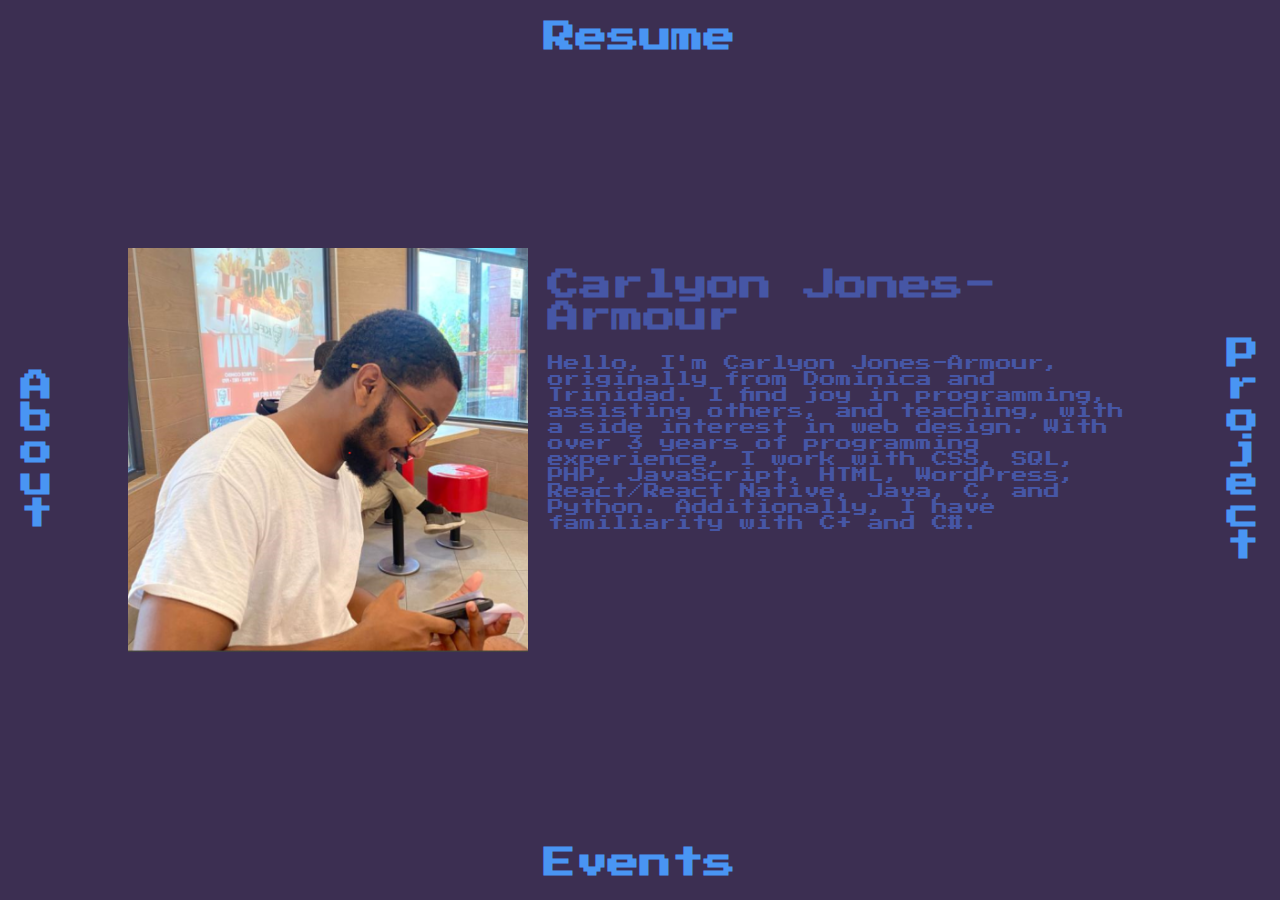
==== index.html @ 3e17600a "home, about, resume and project pages are started" ====
<!DOCTYPE html>
<html lang="en">
<head>
    <meta charset="UTF-8">
    <meta name="viewport" content="width=device-width, initial-scale=1.0">
    <link rel="stylesheet" href="style.css">
    <link href="https://fonts.googleapis.com/css2?family=Press+Start+2P&display=swap" rel="stylesheet">
    <title>Home</title>
</head>
<body>
    <h1 id="resume-header">Resume</h1>


    <div id="body-outer-section">
        <h1 id="about-header">About</h1>

        <section id="body-inner-section">
            <img id="main-image" src="images/Mrcarlyon.png" alt="Picture of carlyon">

            <div id="main-textarea">
            <h1>Carlyon Jones-Armour</h1>
            <p>
                Hello, I'm Carlyon Jones-Armour, originally from Dominica and Trinidad. I find joy in programming, assisting others, and teaching,<dr></dr>
                with a side interest in web design. With over 3 years of programming experience, I work with CSS, SQL, PHP, JavaScript, HTML, WordPress, 
                React/React Native, Java, C, and Python. Additionally, I have familiarity with C+ and C#.
            </p>
             </div>

        </section>

        <h1 id="project-header">Project</h1>
    </div>

    <h1 id="event-header">Events</h1>

    <script src="index.js"></script>
</body>
</html>
---- style.css ----
#resume-header {
    text-align: center;
  }

#body-outer-section {
    display: flex;
    justify-content: space-between;
    align-items: center;
    
}

#main-image {
    width: 400px;

}

#body-inner-section{
    color: #4656a5;
    display: flex;
    width: 80%;
}

#event-header{
    text-align: center;
}

#project-header,
#about-header{

        writing-mode: vertical-rl; 
        text-orientation: upright; 
        /* transform: rotate(180deg); */

}

#main-textarea{
    width: 60%;
    margin-left: 20px;
}



body {
    display: flex;
    flex-direction: column;
    min-height: 100vh;
    font-family: 'Press Start 2P', cursive;
}

body, html {
    background-color: #3c2f52;
    color: #4995f3;
    margin: 0;
    padding: 0;
    height: 100%;
    overflow: hidden;
}

#body-outer-section {
    flex: 1;

}



/* #project-header {
    align-self: flex-end;
} */
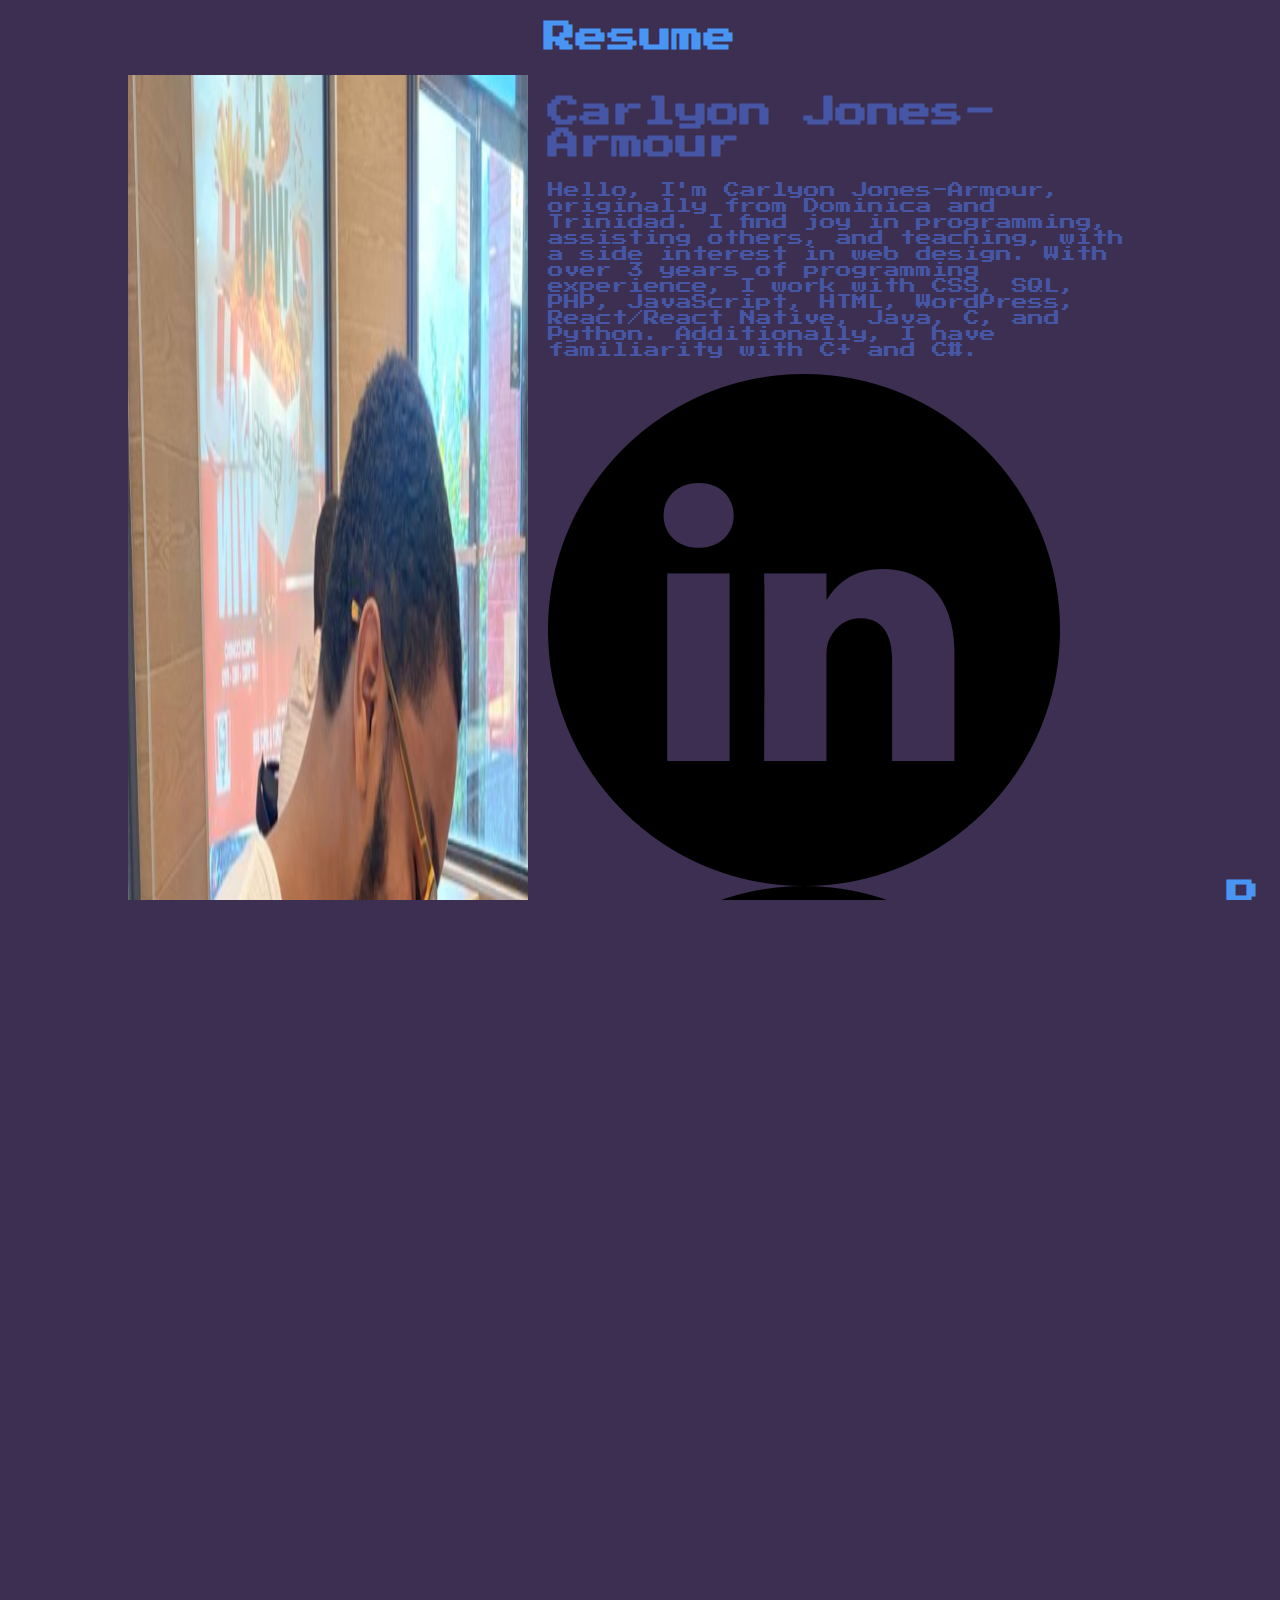
==== commit 899b1d51: "struture completed ready for styling" ====
--- a/index.html
+++ b/index.html
@@ -8,6 +8,10 @@
     <title>Home</title>
 </head>
 <body>
+    
+
+
+
     <h1 id="resume-header">Resume</h1>
 
 
@@ -24,6 +28,10 @@
                 with a side interest in web design. With over 3 years of programming experience, I work with CSS, SQL, PHP, JavaScript, HTML, WordPress, 
                 React/React Native, Java, C, and Python. Additionally, I have familiarity with C+ and C#.
             </p>
+
+            <a href="https://www.linkedin.com/in/carlyon-jones-armour-3639801b5/"><img src="/images/linkedin.png" alt="linkedin"></a>
+            <a href="https://github.com/TroubledDreamer"><img src="/images/github.png" alt="github"></a>
+            <a href="https://www.instagram.com/carlyonjones/"><img src="/images/instagram.png" alt="instagram"></a>
              </div>
 
         </section>
@@ -31,7 +39,7 @@
         <h1 id="project-header">Project</h1>
     </div>
 
-    <h1 id="event-header">Events</h1>
+    <h1 id="event-header">Experiences</h1>
 
     <script src="index.js"></script>
 </body>
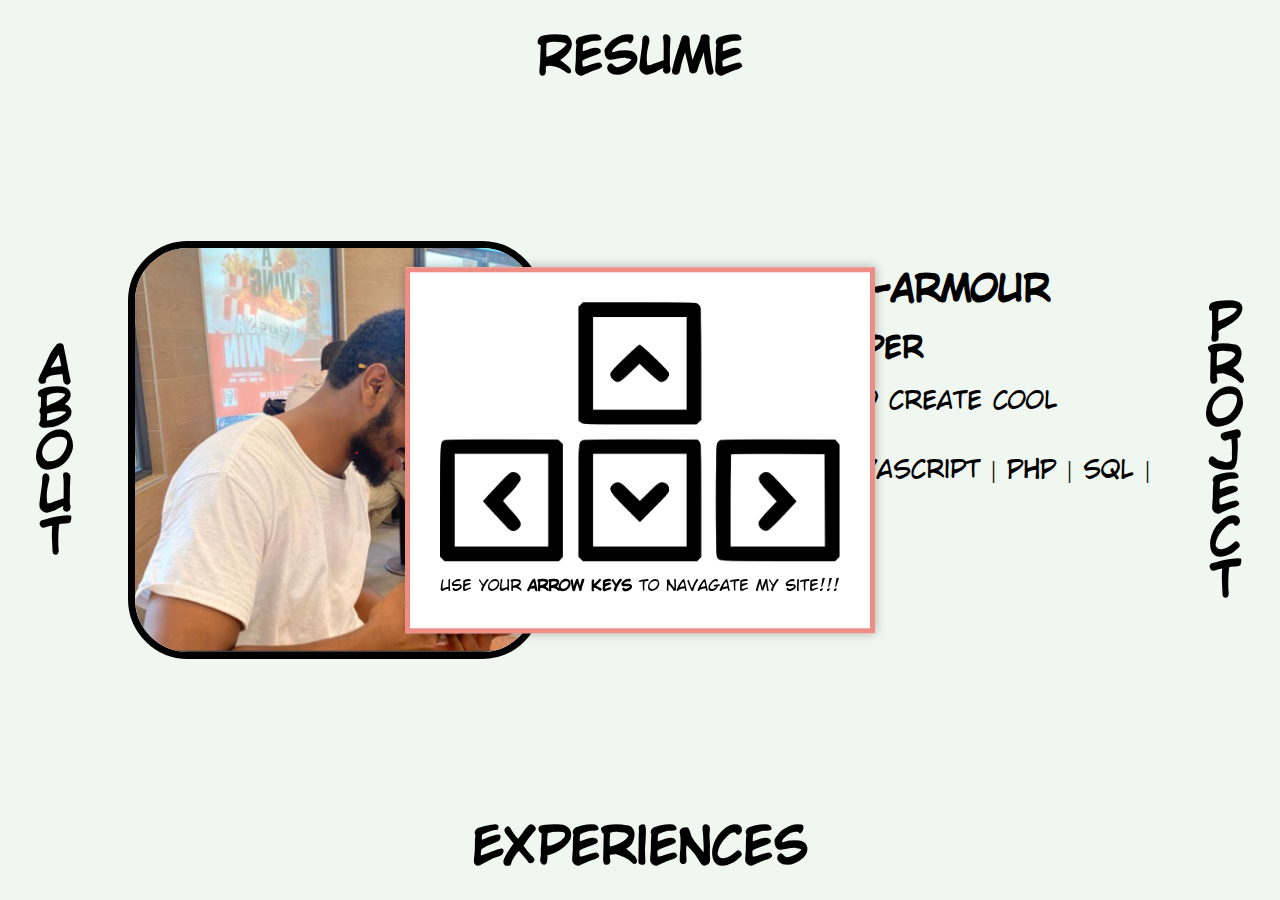
==== commit 05c7e598: "first demo" ====
--- a/index.html
+++ b/index.html
@@ -6,8 +6,82 @@
     <link rel="stylesheet" href="style.css">
     <link href="https://fonts.googleapis.com/css2?family=Press+Start+2P&display=swap" rel="stylesheet">
     <title>Home</title>
+
+    <style>
+        /* Styles for the card */
+@font-face {
+    font-family: myFont;
+    /* src: url(/fonts/TheWildBreathOfZelda-15Lv.ttf); */
+    /* src: url(/fonts/Space\ Game.ttf); */
+    /* src: url(/fonts/Triforce-y07d.ttf); */
+    /* src:url(/fonts/04B_30__.TTF); */
+    src: url(/fonts/CC\ Wild\ Words\ Roman.ttf);
+} 
+
+body{
+    font-family: myFont;
+    background-color: #f0f6f0;
+    color: black;
+
+
+}
+
+#intro{
+    width: 400px;
+}
+
+
+#instruction-card {
+    display: none;
+    position: fixed;
+    top: 50%;
+    left: 50%;
+    transform: translate(-50%, -50%);
+    padding: 20px;
+    background-color: #fff;
+    border: 1px solid #ccc;
+    box-shadow: 0 0 10px rgba(0, 0, 0, 0.3);
+    z-index: 9999;
+    font-size: medium;
+
+    border: 5px #ed8d84 solid;
+}
+    </style>
+
+<script>
+    // Function to show the instruction card
+    function showCard() {
+        document.getElementById('instruction-card').style.display = 'block';
+    }
+
+    // Function to hide the instruction card
+    function hideCard() {
+        document.getElementById('instruction-card').style.display = 'none';
+    }
+
+    var instructionsShown = localStorage.getItem('instructionsShown');
+
+
+    // If not shown, display instructions and set the flag
+    if (instructionsShown) {
+        hideCard()
+        
+    }
+
+    // Event listener for key press
+
+
+
+</script>
 </head>
-<body>
+<body onload="showCard()">
+    <!-- Instruction Card -->
+    <div id="instruction-card">
+        <div style="margin: 10px;">
+        <img id="intro" src="/images/arrow-key-icon.png" alt="">
+        <p>Use your <strong>Arrow Keys</strong> to navagate my site!!!</p>
+    </div>
+    </div>
     
 
 
@@ -22,12 +96,17 @@
             <img id="main-image" src="images/Mrcarlyon.png" alt="Picture of carlyon">
 
             <div id="main-textarea">
-            <h1>Carlyon Jones-Armour</h1>
+            <h2>Carlyon Jones-Armour</h2>
+            <h3>  Full Stack developer</h3>
             <p>
-                Hello, I'm Carlyon Jones-Armour, originally from Dominica and Trinidad. I find joy in programming, assisting others, and teaching,<dr></dr>
-                with a side interest in web design. With over 3 years of programming experience, I work with CSS, SQL, PHP, JavaScript, HTML, WordPress, 
-                React/React Native, Java, C, and Python. Additionally, I have familiarity with C+ and C#.
+                I live to program and create cool stuff.
             </p>
+       
+            <p>
+                Java | HTML | CSS | JavaScript | PHP | SQL | React | Python | C 
+                
+            </p>
+
 
             <a href="https://www.linkedin.com/in/carlyon-jones-armour-3639801b5/"><img src="/images/linkedin.png" alt="linkedin"></a>
             <a href="https://github.com/TroubledDreamer"><img src="/images/github.png" alt="github"></a>
--- a/style.css
+++ b/style.css
@@ -11,11 +11,13 @@
 
 #main-image {
     width: 400px;
+    border: 7px black solid;
+    border-radius: 60px;
 
 }
 
 #body-inner-section{
-    color: #4656a5;
+    color: black;
     display: flex;
     width: 80%;
 }
@@ -48,8 +50,11 @@
 }
 
 body, html {
-    background-color: #3c2f52;
-    color: #4995f3;
+    background-color: #222323
+    ;
+    ;
+    color: black;
+
     margin: 0;
     padding: 0;
     height: 100%;
@@ -61,8 +66,34 @@
 
 }
 
+a img {
+    width: 40px;
+    height: 40px;
+
+
+}
+
 
 
 /* #project-header {
     align-self: flex-end;
 } */
+
+
+@font-face {
+    font-family: myFont;
+    /* src: url(/fonts/TheWildBreathOfZelda-15Lv.ttf); */
+    /* src: url(/fonts/Space\ Game.ttf); */
+    /* src: url(/fonts/Triforce-y07d.ttf); */
+    /* src:url(/fonts/04B_30__.TTF); */
+    src: url(/fonts/CC\ Wild\ Words\ Roman.ttf);
+} 
+
+body{
+    font-family: myFont;
+    font-size: 25px;
+    background-color: #f0f6f0;
+    color: black;
+
+
+}
